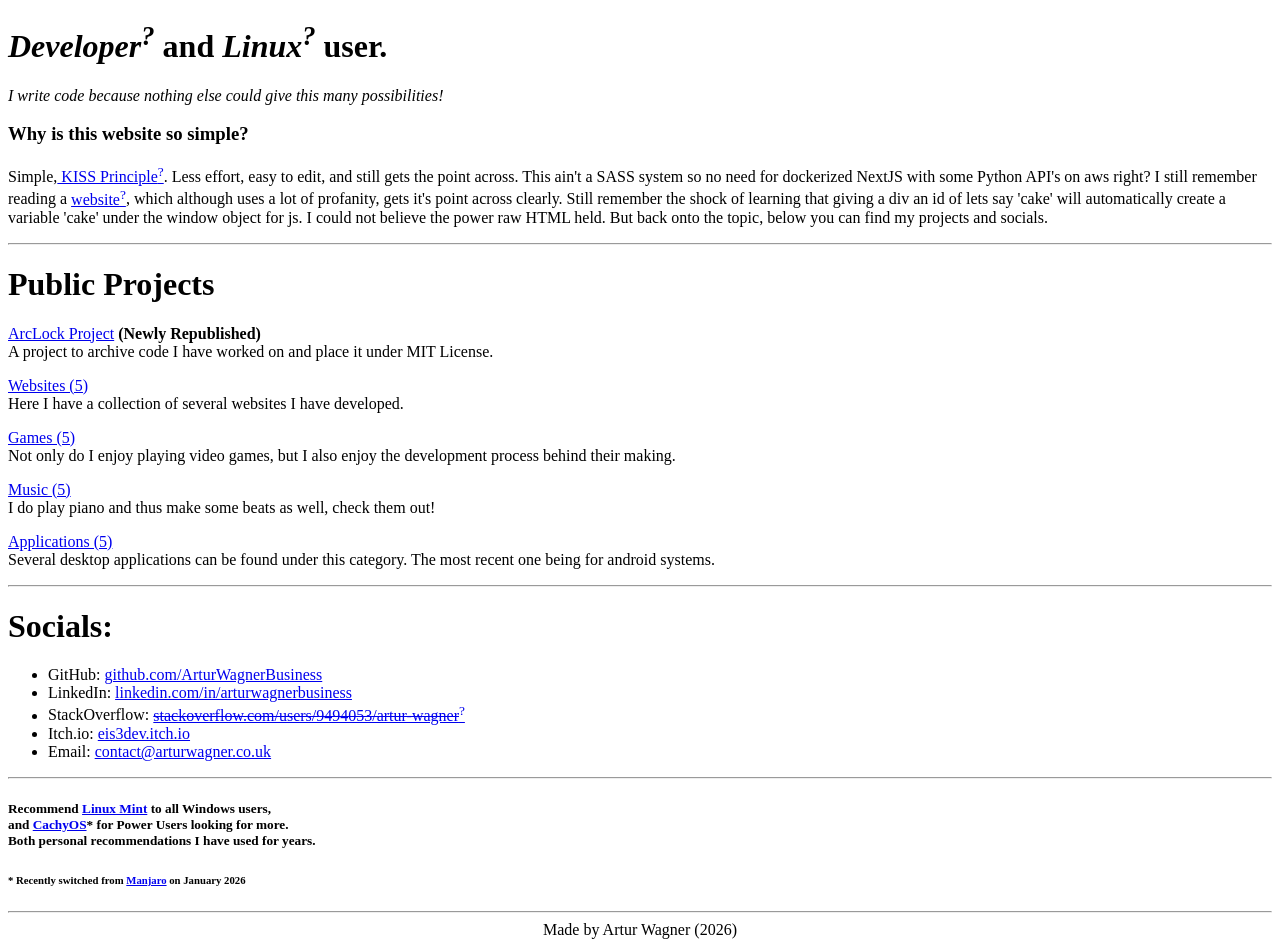
==== index.html @ 274ca272 "chore: Append information regarding ArcLock Project" ====
<!doctype html>
<html lang="en">
  <head>
    <meta charset="UTF-8" />
    <meta http-equiv="X-UA-Compatible" content="IE=edge" />
    <meta name="viewport" content="width=device-width, initial-scale=1.0" />
    <title>Homepage | Artur Wagner's Website</title>
    <link rel="stylesheet" href="global.css" />
  </head>
  <body>
    <h1 class="green">
      <em title="Web, Server, Games and whatever else comes to your mind"
        >Developer<sup>?</sup>
      </em>
      and<em title="Manjaro and Linux Mint Predominantly">
        Linux<sup>?</sup>
      </em>
      user.
    </h1>
    <p>
      <em
        >I write code because nothing else could give this many
        possibilities!</em
      >
    </p>
    <h3>Why is this website so simple?</h3>
    <p>
      Simple,<a
        href="https://en.wikipedia.org/wiki/KISS_principle"
        title="Keep It Simple Stupid Principle"
      >
        KISS Principle<sup>?</sup></a
      >. Less effort, easy to edit, and still gets the point across. This ain't
      a SASS system so no need for dockerized NextJS with some Python API's on
      aws right? I still remember reading a
      <a
        href="https://thebestmotherfucking.website/"
        title="Keep in mind the profanity"
        >website<sup>?</sup></a
      >, which although uses a lot of profanity, gets it's point across clearly.
      Still remember the shock of learning that giving a div an id of lets say
      'cake' will automatically create a variable 'cake' under the window object
      for js. I could not believe the power raw HTML held. But back onto the
      topic, below you can find my projects and socials.
    </p>
    <hr />
    <h1>Public Projects</h1>

    <p>
      <a href="arclock.html">ArcLock Project</a>
      <strong>(Newly Republished)</strong><br />
      A project to archive code I have worked on and place it under MIT License.
    </p>

    <p>
      <a href="websites.html">Websites (5)</a><br />
      Here I have a collection of several websites I have developed.
    </p>

    <p>
      <a href="games.html">Games (5)</a><br />
      Not only do I enjoy playing video games, but I also enjoy the development
      process behind their making.
    </p>

    <p>
      <a href="music.html">Music (5)</a> <br />
      I do play piano and thus make some beats as well, check them out!
    </p>

    <p>
      <a href="applications.html">Applications (5)</a> <br />
      Several desktop applications can be found under this category. The most
      recent one being for android systems.
    </p>

    <hr />
    <h1>Socials:</h1>
    <ul>
      <li>
        GitHub:
        <a href="https://github.com/ArturWagnerBusiness/"
          >github.com/ArturWagnerBusiness</a
        >
      </li>
      <li>
        LinkedIn:
        <a href="https://www.linkedin.com/in/arturwagnerbusiness/"
          >linkedin.com/in/arturwagnerbusiness</a
        >
      </li>
      <li>
        StackOverflow:
        <a
          href="https://stackoverflow.com/users/9494053/artur-wagner/"
          title="Have not been used for several years already"
          ><span style="text-decoration: line-through"
            >stackoverflow.com/users/9494053/artur-wagner</span
          ><sup>?</sup></a
        >
      </li>
      <li>
        Itch.io:
        <a href="https://eis3dev.itch.io/">eis3dev.itch.io</a>
      </li>
      <li>
        Email:
        <a href="mailto:contact@arturwagner.co.uk">contact@arturwagner.co.uk</a>
      </li>
    </ul>
    <hr />
    <h5>
      Recommend
      <a href="https://www.linuxmint.com/" title="It just works, trust me!"
        >Linux Mint</a
      >
      to all Windows users, <br />and
      <a href="https://cachyos.org/" title="Arch but without the setup!"
        >CachyOS</a
      >* for Power Users looking for more. <br />Both personal recommendations I
      have used for years.
    </h5>
    <h6>
      * Recently switched from <a href="https://manjaro.org/">Manjaro</a> on
      January 2026
    </h6>
    <hr />
    <footer style="text-align: center">Made by Artur Wagner (2026)</footer>
  </body>
</html>
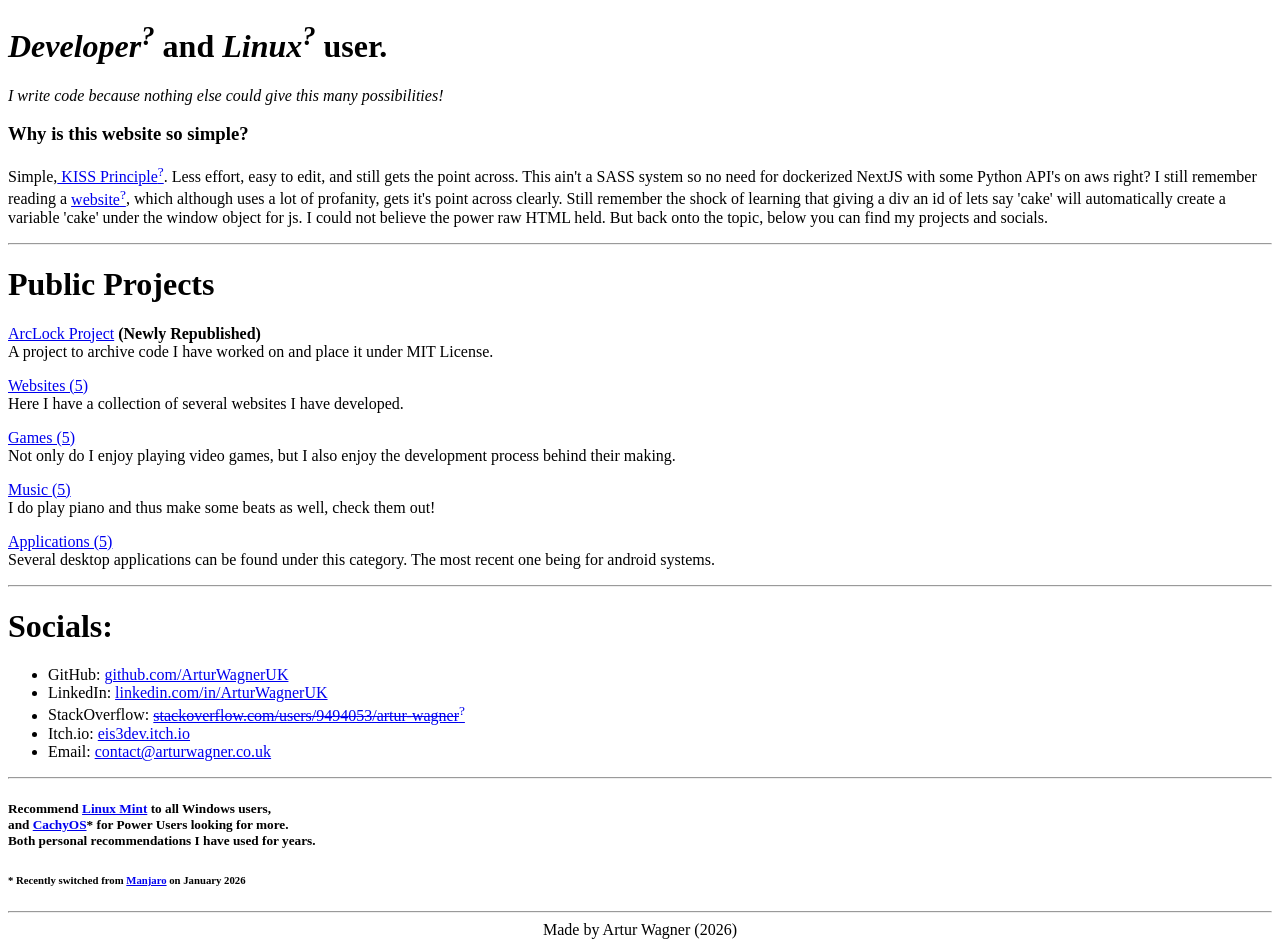
==== commit 5b5c63b2: "chore: Update github and linkedin username" ====
--- a/index.html
+++ b/index.html
@@ -79,14 +79,12 @@
     <ul>
       <li>
         GitHub:
-        <a href="https://github.com/ArturWagnerBusiness/"
-          >github.com/ArturWagnerBusiness</a
-        >
+        <a href="https://github.com/ArturWagnerUK/">github.com/ArturWagnerUK</a>
       </li>
       <li>
         LinkedIn:
-        <a href="https://www.linkedin.com/in/arturwagnerbusiness/"
-          >linkedin.com/in/arturwagnerbusiness</a
+        <a href="https://www.linkedin.com/in/ArturWagnerUK/"
+          >linkedin.com/in/ArturWagnerUK</a
         >
       </li>
       <li>
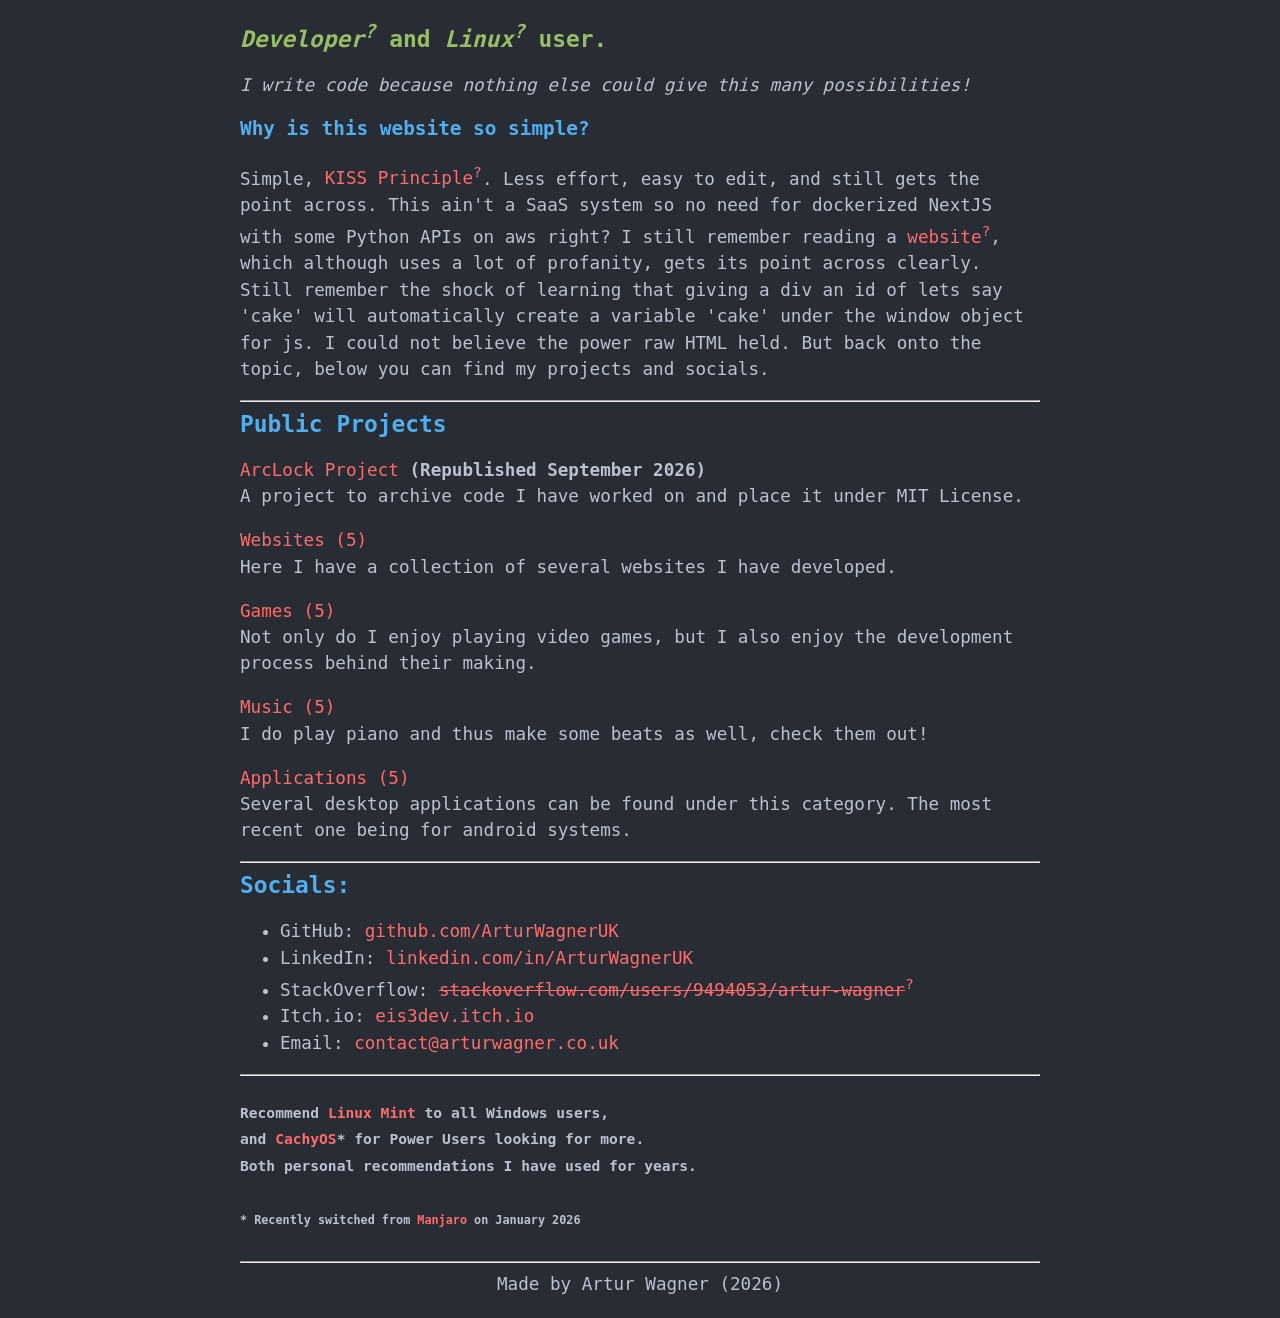
==== commit 5d79e26a: "chore: Fixed typos, outdated info and minor HTML inconsistencies." ====
--- a/index.html
+++ b/index.html
@@ -2,7 +2,10 @@
 <html lang="en">
   <head>
     <meta charset="UTF-8" />
-    <meta http-equiv="X-UA-Compatible" content="IE=edge" />
+    <meta
+      name="description"
+      content="Artur Wagner, developer and Linux user. Projects, games, music and socials."
+    />
     <meta name="viewport" content="width=device-width, initial-scale=1.0" />
     <title>Homepage | Artur Wagner's Website</title>
     <link rel="stylesheet" href="global.css" />
@@ -12,7 +15,7 @@
       <em title="Web, Server, Games and whatever else comes to your mind"
         >Developer<sup>?</sup>
       </em>
-      and<em title="Manjaro and Linux Mint Predominantly">
+      and<em title="CachyOS and Linux Mint Predominantly">
         Linux<sup>?</sup>
       </em>
       user.
@@ -31,13 +34,13 @@
       >
         KISS Principle<sup>?</sup></a
       >. Less effort, easy to edit, and still gets the point across. This ain't
-      a SASS system so no need for dockerized NextJS with some Python API's on
+      a SaaS system so no need for dockerized NextJS with some Python APIs on
       aws right? I still remember reading a
       <a
         href="https://thebestmotherfucking.website/"
         title="Keep in mind the profanity"
         >website<sup>?</sup></a
-      >, which although uses a lot of profanity, gets it's point across clearly.
+      >, which although uses a lot of profanity, gets its point across clearly.
       Still remember the shock of learning that giving a div an id of lets say
       'cake' will automatically create a variable 'cake' under the window object
       for js. I could not believe the power raw HTML held. But back onto the
@@ -48,7 +51,7 @@
 
     <p>
       <a href="arclock.html">ArcLock Project</a>
-      <strong>(Newly Republished)</strong><br />
+      <strong>(Republished September 2026)</strong><br />
       A project to archive code I have worked on and place it under MIT License.
     </p>
 
--- a/global.css
+++ b/global.css
@@ -0,0 +1,157 @@
+/**
+ * Style Sheet used from https://vern.cc/
+ * All credit goes to their community
+ */
+body {
+  font-family:
+    DejaVu Sans Mono,
+    monospace;
+  margin: 20px auto;
+  max-width: 800px;
+  line-height: 1.5em;
+  font-size: 1.1em;
+  background-color: #282c34;
+  color: #bbc2cf;
+  padding: 0 10px;
+  hyphens: auto;
+}
+
+code {
+  border-radius: 8px;
+  background-color: #242830;
+  font-size: 1.1em;
+  line-height: 1.5em;
+  padding: 5px;
+}
+header {
+  display: flex;
+  justify-content: space-between;
+  align-items: center;
+  white-space: nowrap;
+  flex-wrap: wrap;
+}
+
+nav {
+  display: flex;
+  flex-direction: row;
+  flex-wrap: wrap;
+  justify-content: flex-end;
+  gap: 1rem;
+}
+
+nav li {
+  display: inline-block;
+  margin-right: 20px;
+}
+.navlogo {
+  width: 50px;
+  height: 50px;
+}
+a {
+  color: #ff6c6b;
+  text-decoration: none;
+}
+a[href]:hover {
+  color: #ff6c6b;
+  text-decoration: underline;
+}
+h1,
+h2,
+h3 {
+  display: inline; /* Sidenote: who decided on inline? */
+  line-height: 1.2;
+  color: #51afef;
+  font-size: 1.3em;
+}
+h2 {
+  font-size: 1.2em;
+}
+h3 {
+  font-size: 1.1em;
+}
+.h:hover a[aria-hidden] {
+  display: inline;
+  color: #ff6c6b;
+  font-size: 75%;
+}
+.h a[aria-hidden] {
+  display: none;
+}
+pre {
+  tab-size: 4;
+  background: #20232a;
+  color: #969ba6;
+  border: 1px solid lightgrey;
+  padding: 5px;
+}
+.red {
+  color: #ff6c6b;
+}
+.green {
+  color: #98be65;
+}
+input[type="submit"] {
+  padding: 5px 15px;
+  background: #51afef;
+  border: 0 none;
+  -webkit-border-radius: 10px;
+  color: #282c34;
+  border-radius: 10px;
+}
+input[type="checkbox"] {
+  color: #282c34;
+  background-color: #bbc2cf;
+}
+ul[userlist] {
+  list-style: none;
+}
+ul[userlist] li[online]::before {
+  content: "\2022";
+  color: #ff6c6b;
+  font-weight: bold;
+  display: inline-block;
+  width: 1em;
+  margin-left: -1em;
+}
+ul[userlist] li[online$="true"]::before {
+  color: #98be65;
+}
+textarea {
+  background-color: #282c34;
+  color: #bbc2cf;
+}
+input {
+  background-color: #282c34;
+  color: #bbc2cf;
+}
+#TOC {
+  border: 1px solid;
+  position: relative;
+}
+#TOC:before {
+  border-bottom: 1px solid;
+  content: "Table of Contents";
+  display: block;
+  font-weight: bold;
+  padding: 5px;
+  position: relative;
+}
+.date {
+  color: grey;
+  display: block;
+  font-family: monospace;
+  margin-top: 1em;
+  overflow: hidden;
+  white-space: nowrap;
+  width: 16ch;
+}
+.gallery {
+  display: grid;
+  grid-template-columns: repeat(4, 1fr);
+  gap: 8px;
+}
+@media (max-width: 600px) {
+  .gallery {
+    grid-template-columns: repeat(2, 1fr);
+  }
+}
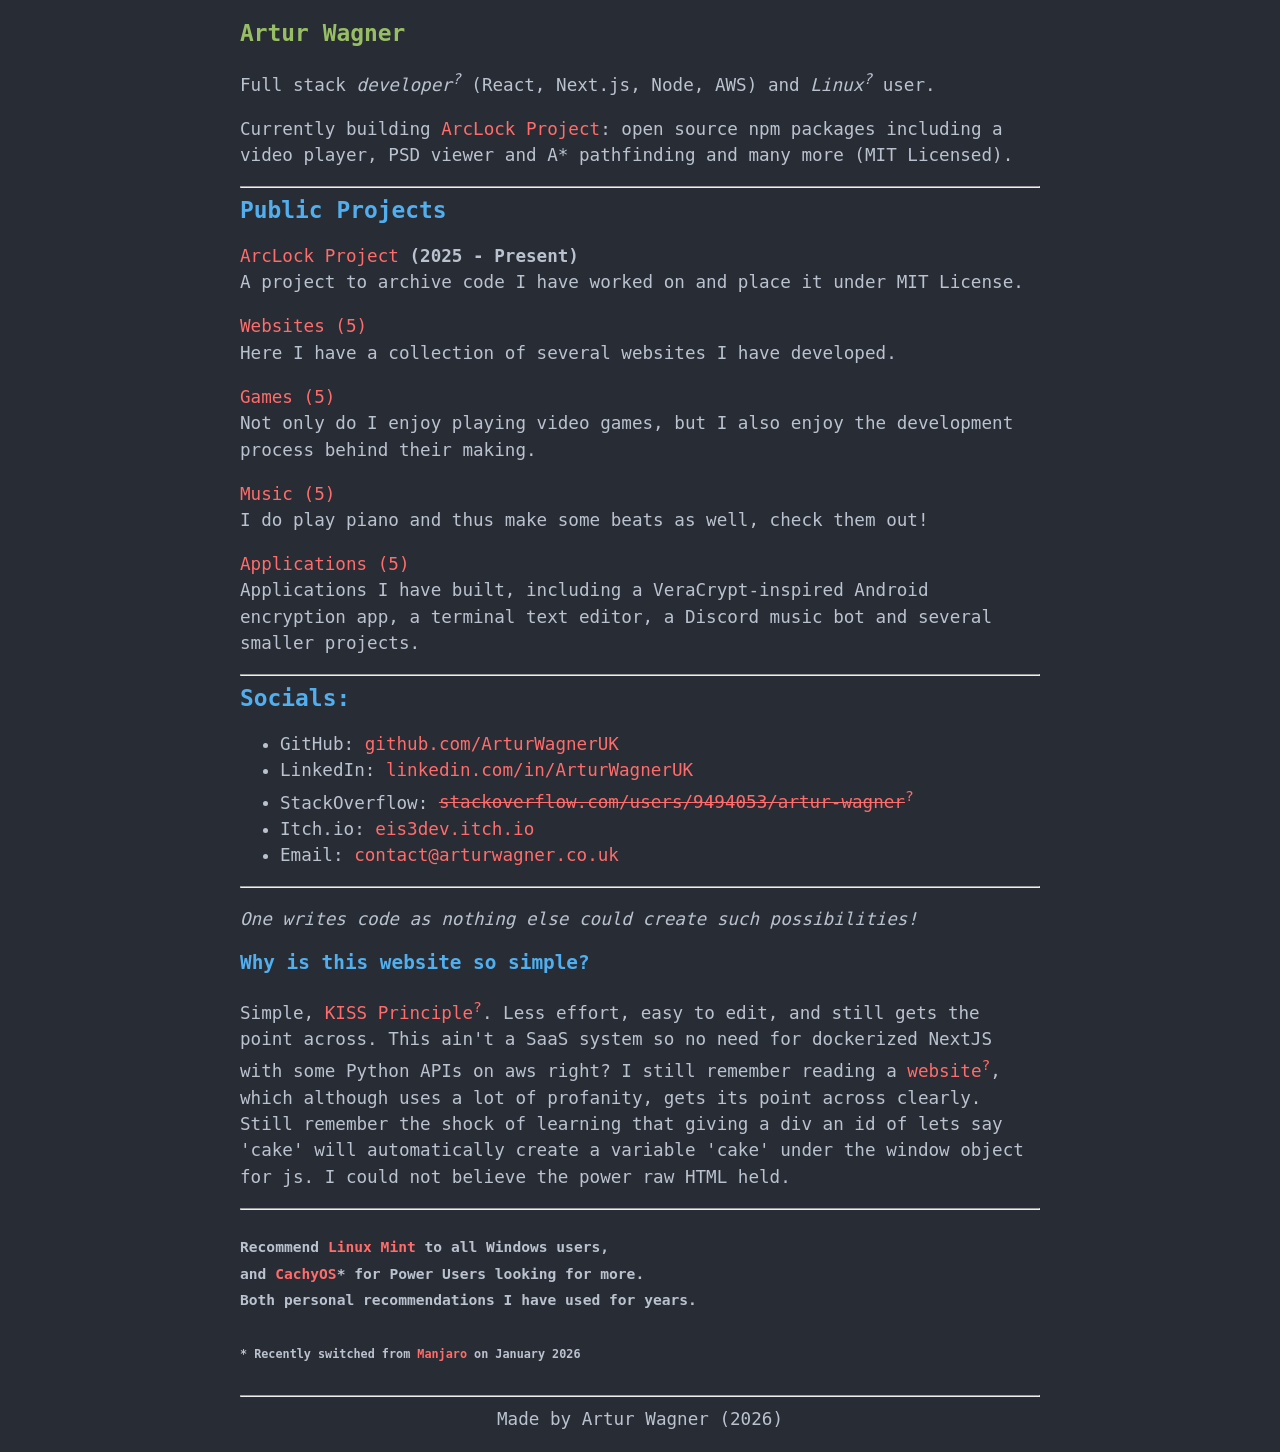
==== commit 2a5a108a: "chore: Restructured homepage and updated university project info." ====
--- a/index.html
+++ b/index.html
@@ -8,73 +8,54 @@
     />
     <meta name="viewport" content="width=device-width, initial-scale=1.0" />
     <title>Homepage | Artur Wagner's Website</title>
-    <link rel="stylesheet" href="global.css" />
+    <link rel="stylesheet" href="./global.css" />
   </head>
   <body>
-    <h1 class="green">
+    <h1 class="green">Artur Wagner</h1>
+    <p>
+      Full stack
       <em title="Web, Server, Games and whatever else comes to your mind"
-        >Developer<sup>?</sup>
-      </em>
-      and<em title="CachyOS and Linux Mint Predominantly">
-        Linux<sup>?</sup>
-      </em>
+        >developer<sup>?</sup></em
+      >
+      (React, Next.js, Node, AWS) and
+      <em title="CachyOS and Linux Mint Predominantly">Linux<sup>?</sup></em>
       user.
-    </h1>
+    </p>
     <p>
-      <em
-        >I write code because nothing else could give this many
-        possibilities!</em
-      >
-    </p>
-    <h3>Why is this website so simple?</h3>
-    <p>
-      Simple,<a
-        href="https://en.wikipedia.org/wiki/KISS_principle"
-        title="Keep It Simple Stupid Principle"
-      >
-        KISS Principle<sup>?</sup></a
-      >. Less effort, easy to edit, and still gets the point across. This ain't
-      a SaaS system so no need for dockerized NextJS with some Python APIs on
-      aws right? I still remember reading a
-      <a
-        href="https://thebestmotherfucking.website/"
-        title="Keep in mind the profanity"
-        >website<sup>?</sup></a
-      >, which although uses a lot of profanity, gets its point across clearly.
-      Still remember the shock of learning that giving a div an id of lets say
-      'cake' will automatically create a variable 'cake' under the window object
-      for js. I could not believe the power raw HTML held. But back onto the
-      topic, below you can find my projects and socials.
+      Currently building <a href="./arclock.html">ArcLock Project</a>: open
+      source npm packages including a video player, PSD viewer and A*
+      pathfinding and many more (MIT Licensed).
     </p>
     <hr />
     <h1>Public Projects</h1>
 
     <p>
-      <a href="arclock.html">ArcLock Project</a>
-      <strong>(Republished September 2026)</strong><br />
+      <a href="./arclock.html">ArcLock Project</a>
+      <strong>(2025 - Present)</strong><br />
       A project to archive code I have worked on and place it under MIT License.
     </p>
 
     <p>
-      <a href="websites.html">Websites (5)</a><br />
+      <a href="./websites.html">Websites (5)</a><br />
       Here I have a collection of several websites I have developed.
     </p>
 
     <p>
-      <a href="games.html">Games (5)</a><br />
+      <a href="./games.html">Games (5)</a><br />
       Not only do I enjoy playing video games, but I also enjoy the development
       process behind their making.
     </p>
 
     <p>
-      <a href="music.html">Music (5)</a> <br />
+      <a href="./music.html">Music (5)</a> <br />
       I do play piano and thus make some beats as well, check them out!
     </p>
 
     <p>
-      <a href="applications.html">Applications (5)</a> <br />
-      Several desktop applications can be found under this category. The most
-      recent one being for android systems.
+      <a href="./applications.html">Applications (5)</a> <br />
+      Applications I have built, including a VeraCrypt-inspired Android
+      encryption app, a terminal text editor, a Discord music bot and several
+      smaller projects.
     </p>
 
     <hr />
@@ -110,6 +91,30 @@
       </li>
     </ul>
     <hr />
+    <p>
+      <em>
+        One writes code as nothing else could create such possibilities!
+      </em>
+    </p>
+    <h3>Why is this website so simple?</h3>
+    <p>
+      Simple, <a
+        href="https://en.wikipedia.org/wiki/KISS_principle"
+        title="Keep It Simple Stupid Principle"
+      >KISS Principle<sup>?</sup></a
+      >. Less effort, easy to edit, and still gets the point across. This ain't
+      a SaaS system so no need for dockerized NextJS with some Python APIs on
+      aws right? I still remember reading a
+      <a
+        href="https://thebestmotherfucking.website/"
+        title="Keep in mind the profanity"
+        >website<sup>?</sup></a
+      >, which although uses a lot of profanity, gets its point across clearly.
+      Still remember the shock of learning that giving a div an id of lets say
+      'cake' will automatically create a variable 'cake' under the window object
+      for js. I could not believe the power raw HTML held.
+    </p>
+    <hr />
     <h5>
       Recommend
       <a href="https://www.linuxmint.com/" title="It just works, trust me!"
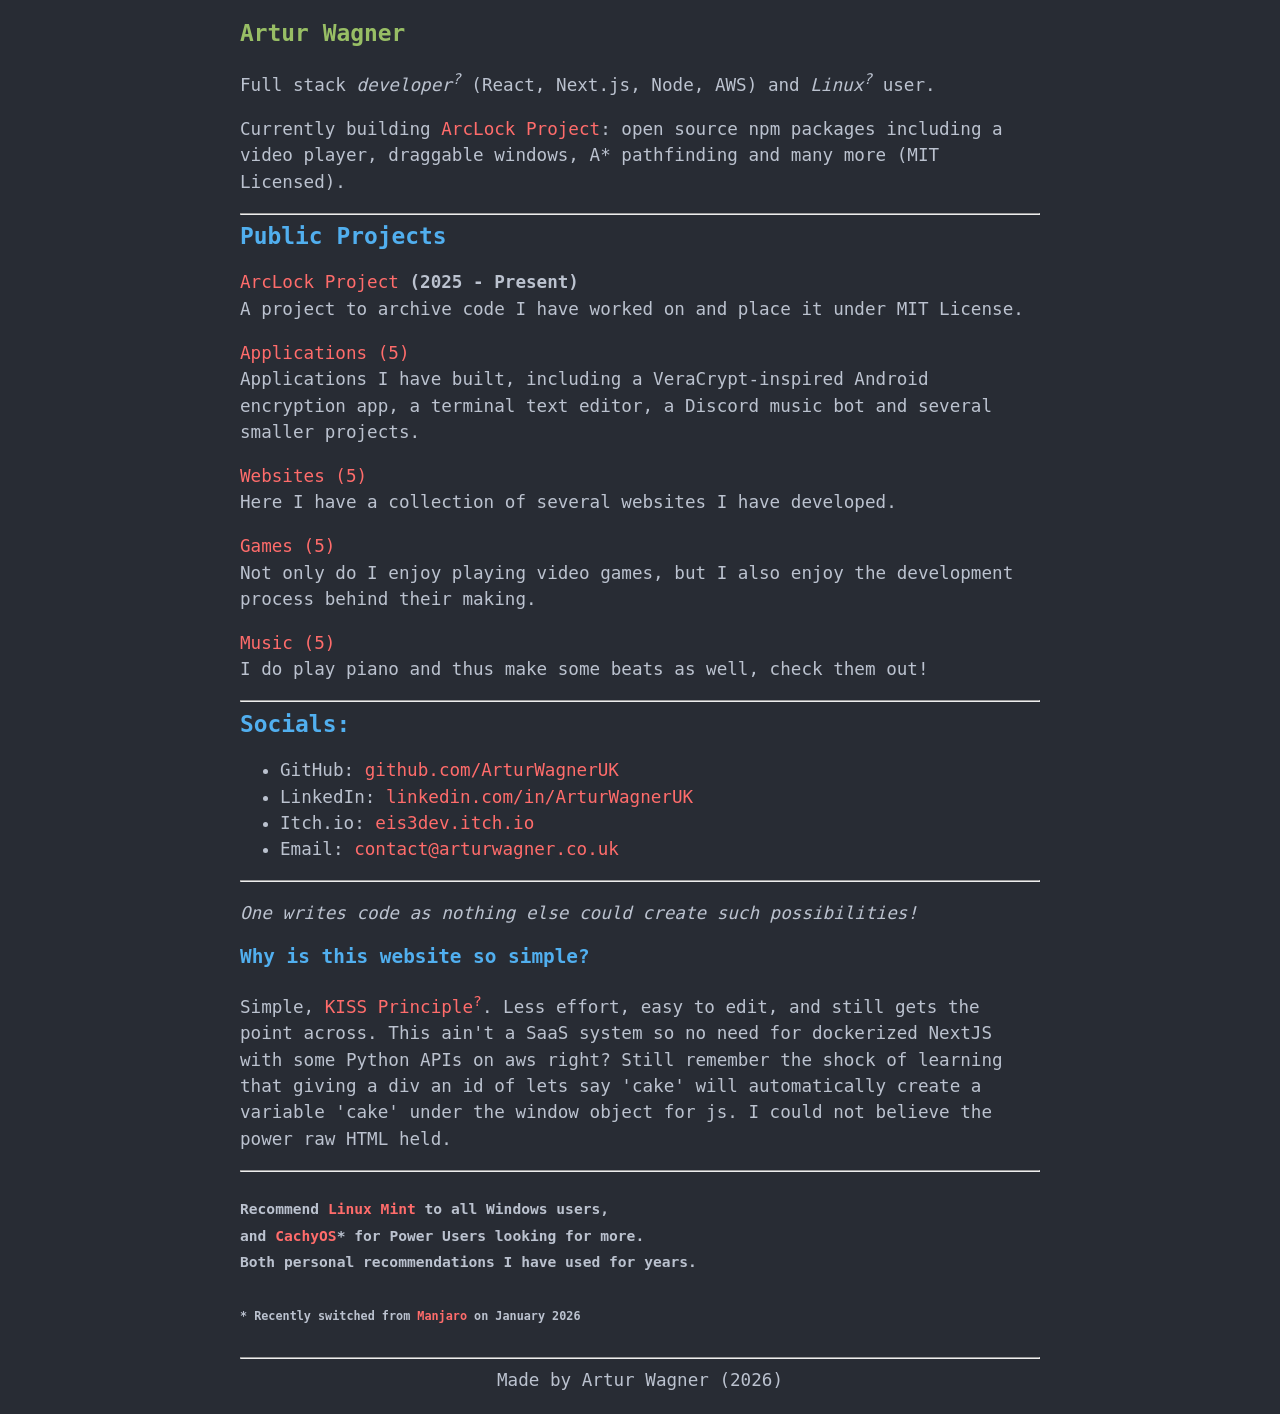
==== commit 0aef92ef: "chore: Reordered projects, removed outdated links and updated ArcLock highlights." ====
--- a/index.html
+++ b/index.html
@@ -23,7 +23,7 @@
     </p>
     <p>
       Currently building <a href="./arclock.html">ArcLock Project</a>: open
-      source npm packages including a video player, PSD viewer and A*
+      source npm packages including a video player, draggable windows, A*
       pathfinding and many more (MIT Licensed).
     </p>
     <hr />
@@ -33,6 +33,13 @@
       <a href="./arclock.html">ArcLock Project</a>
       <strong>(2025 - Present)</strong><br />
       A project to archive code I have worked on and place it under MIT License.
+    </p>
+
+    <p>
+      <a href="./applications.html">Applications (5)</a> <br />
+      Applications I have built, including a VeraCrypt-inspired Android
+      encryption app, a terminal text editor, a Discord music bot and several
+      smaller projects.
     </p>
 
     <p>
@@ -51,13 +58,6 @@
       I do play piano and thus make some beats as well, check them out!
     </p>
 
-    <p>
-      <a href="./applications.html">Applications (5)</a> <br />
-      Applications I have built, including a VeraCrypt-inspired Android
-      encryption app, a terminal text editor, a Discord music bot and several
-      smaller projects.
-    </p>
-
     <hr />
     <h1>Socials:</h1>
     <ul>
@@ -69,16 +69,6 @@
         LinkedIn:
         <a href="https://www.linkedin.com/in/ArturWagnerUK/"
           >linkedin.com/in/ArturWagnerUK</a
-        >
-      </li>
-      <li>
-        StackOverflow:
-        <a
-          href="https://stackoverflow.com/users/9494053/artur-wagner/"
-          title="Have not been used for several years already"
-          ><span style="text-decoration: line-through"
-            >stackoverflow.com/users/9494053/artur-wagner</span
-          ><sup>?</sup></a
         >
       </li>
       <li>
@@ -104,13 +94,7 @@
       >KISS Principle<sup>?</sup></a
       >. Less effort, easy to edit, and still gets the point across. This ain't
       a SaaS system so no need for dockerized NextJS with some Python APIs on
-      aws right? I still remember reading a
-      <a
-        href="https://thebestmotherfucking.website/"
-        title="Keep in mind the profanity"
-        >website<sup>?</sup></a
-      >, which although uses a lot of profanity, gets its point across clearly.
-      Still remember the shock of learning that giving a div an id of lets say
+      aws right? Still remember the shock of learning that giving a div an id of lets say
       'cake' will automatically create a variable 'cake' under the window object
       for js. I could not believe the power raw HTML held.
     </p>
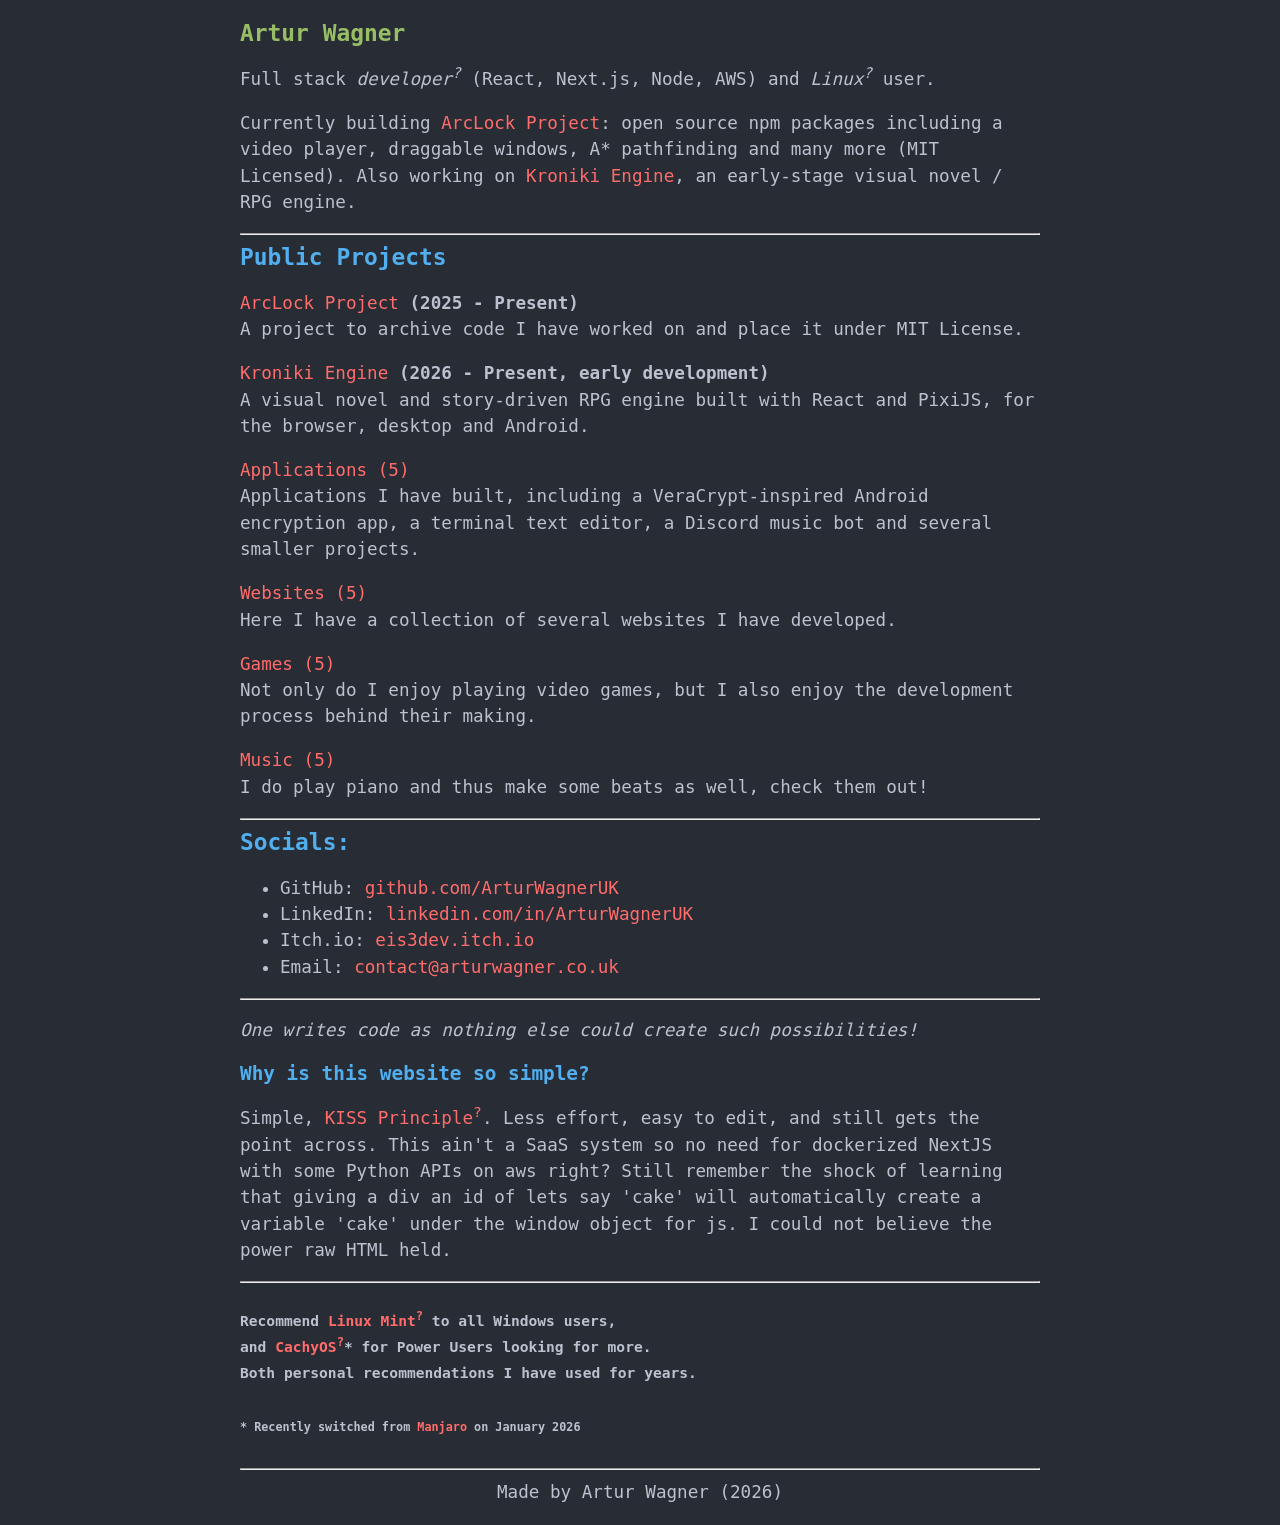
==== commit 74f8a49b: "feat: Added Kroniki Engine page and moved title hint markers to CSS." ====
--- a/index.html
+++ b/index.html
@@ -15,16 +15,18 @@
     <p>
       Full stack
       <em title="Web, Server, Games and whatever else comes to your mind"
-        >developer<sup>?</sup></em
+        >developer</em
       >
       (React, Next.js, Node, AWS) and
-      <em title="CachyOS and Linux Mint Predominantly">Linux<sup>?</sup></em>
+      <em title="CachyOS and Linux Mint Predominantly">Linux</em>
       user.
     </p>
     <p>
       Currently building <a href="./arclock.html">ArcLock Project</a>: open
       source npm packages including a video player, draggable windows, A*
-      pathfinding and many more (MIT Licensed).
+      pathfinding and many more (MIT Licensed). Also working on
+      <a href="./kroniki.html">Kroniki Engine</a>, an early-stage visual novel
+      / RPG engine.
     </p>
     <hr />
     <h1>Public Projects</h1>
@@ -33,6 +35,13 @@
       <a href="./arclock.html">ArcLock Project</a>
       <strong>(2025 - Present)</strong><br />
       A project to archive code I have worked on and place it under MIT License.
+    </p>
+
+    <p>
+      <a href="./kroniki.html">Kroniki Engine</a>
+      <strong>(2026 - Present, early development)</strong><br />
+      A visual novel and story-driven RPG engine built with React and PixiJS,
+      for the browser, desktop and Android.
     </p>
 
     <p>
@@ -91,7 +100,7 @@
       Simple, <a
         href="https://en.wikipedia.org/wiki/KISS_principle"
         title="Keep It Simple Stupid Principle"
-      >KISS Principle<sup>?</sup></a
+      >KISS Principle</a
       >. Less effort, easy to edit, and still gets the point across. This ain't
       a SaaS system so no need for dockerized NextJS with some Python APIs on
       aws right? Still remember the shock of learning that giving a div an id of lets say
--- a/global.css
+++ b/global.css
@@ -155,3 +155,13 @@
     grid-template-columns: repeat(2, 1fr);
   }
 }
+
+/* Hint marker for elements with a hover title (CSS only, so it stays out of page text) */
+em[title]::after,
+a[title]::after {
+  content: "?";
+  content: "?" / "";
+  vertical-align: super;
+  font-size: smaller;
+  line-height: 0;
+}
